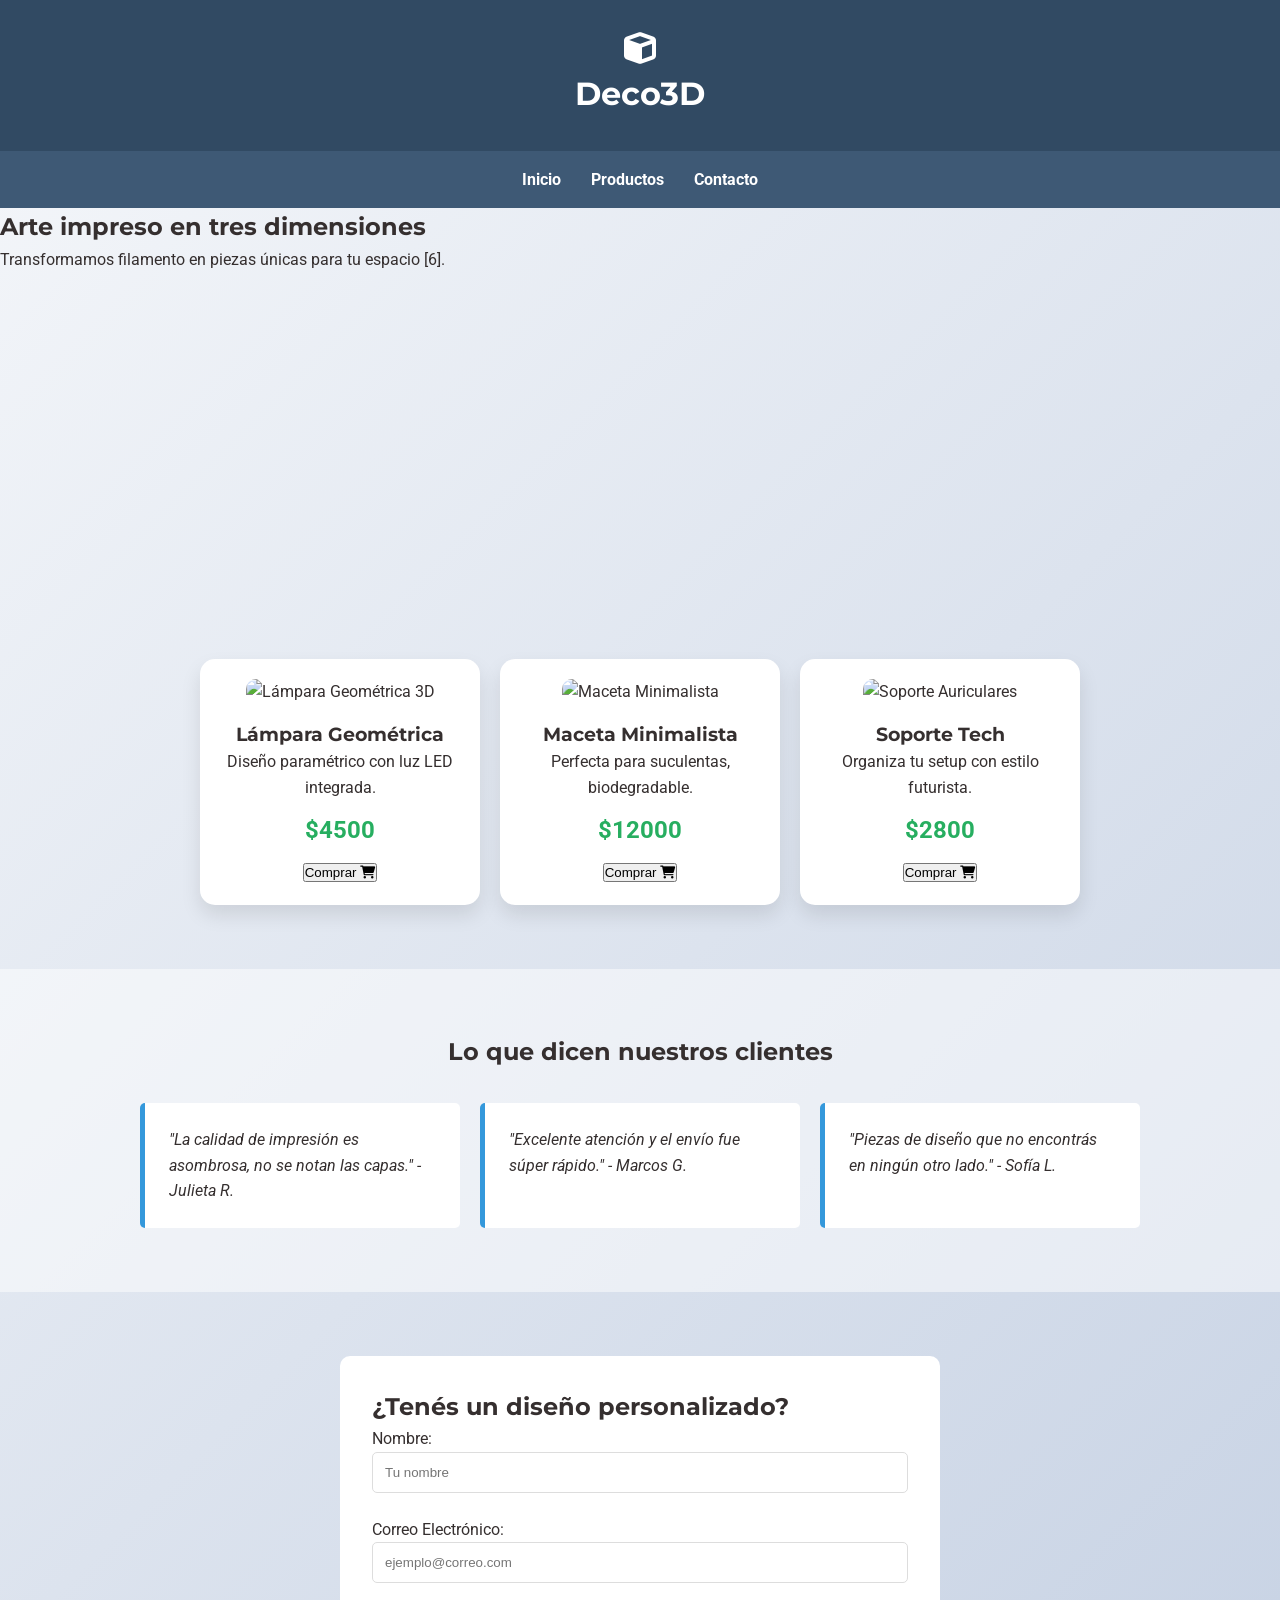
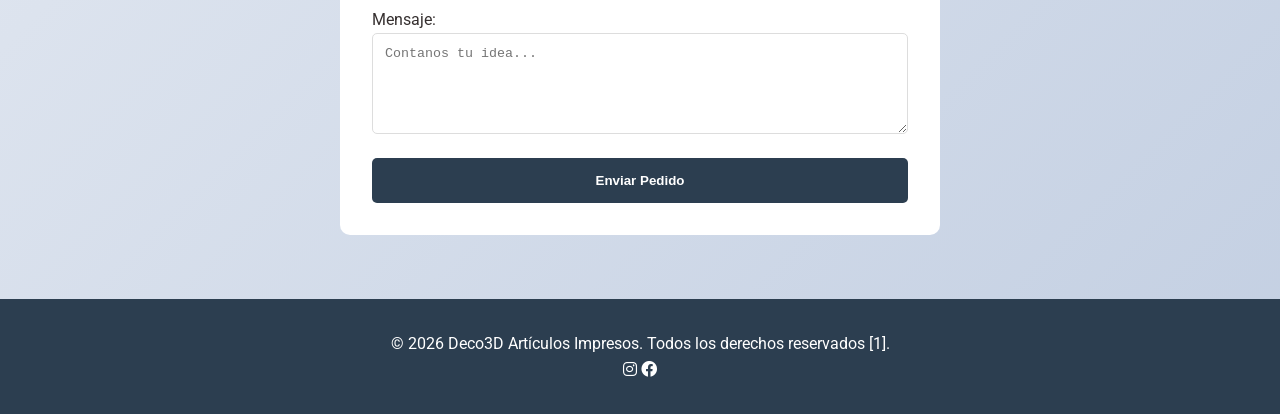
==== deco3d.html @ df53e10d "Add files via upload" ====
<!DOCTYPE html>
<html lang="es">
<head>
    <meta charset="UTF-8">
    <meta name="viewport" content="width=device-width, initial-scale=1.0">
    <title>Deco3D - Innovación en tu Hogar</title>
    <!-- Google Fonts: Roboto para párrafos y Montserrat para títulos -->
    <link href="https://fonts.googleapis.com/css2?family=Montserrat:wght@700&family=Roboto:wght@400&display=swap" rel="stylesheet">
    <!-- Font Awesome para íconos -->
    <link rel="stylesheet" href="https://cdnjs.cloudflare.com/ajax/libs/font-awesome/6.0.0/css/all.min.css">
    <link rel="stylesheet" href="styles.css">
</head>
<body>

    <header class="header">
        <div class="header__logo">
            <i class="fas fa-cube fa-2x"></i>
            <h1>Deco3D</h1>
        </div>
    </header>

    <nav class="navbar">
        <ul class="navbar__list">
            <li><a href="#inicio">Inicio</a></li>
            <li><a href="#productos">Productos</a></li>
            <li><a href="#contacto">Contacto</a></li>
        </ul>
    </nav>

    <main>
        <!-- Sección Inicio con Multimedia -->
        <section id="inicio" class="hero">
            <h2>Arte impreso en tres dimensiones</h2>
            <p>Transformamos filamento en piezas únicas para tu espacio [6].</p>
            <div class="hero__video">
                <!-- Iframe o Video local según preferencia [7, 8] -->
                <iframe width="100%" height="315" src="https://www.youtube.com/embed/dQw4w9WgXcQ" frameborder="0" allowfullscreen></iframe>
            </div>
        </section>

        <!-- Sección Productos con Flexbox -->
        <section id="productos" class="product-grid">
            <article class="card">
                <img src="https://placehold.co/100" alt="Lámpara Geométrica 3D">
                <h3>Lámpara Geométrica</h3>
                <p>Diseño paramétrico con luz LED integrada.</p>
                <span class="price">$4500</span>
                <button class="btn">Comprar <i class="fas fa-shopping-cart"></i></button>
            </article>
            <article class="card">
                <img src="https://placehold.co/200" alt="Maceta Minimalista">
                <h3>Maceta Minimalista</h3>
                <p>Perfecta para suculentas, biodegradable.</p>
                <span class="price">$12000</span>
                <button class="btn">Comprar <i class="fas fa-shopping-cart"></i></button>
            </article>
            <article class="card">
                <img src="https://placehold.co/300" alt="Soporte Auriculares">
                <h3>Soporte Tech</h3>
                <p>Organiza tu setup con estilo futurista.</p>
                <span class="price">$2800</span>
                <button class="btn">Comprar <i class="fas fa-shopping-cart"></i></button>
            </article>
        </section>

        <!-- Sección Reseñas con CSS Grid -->
        <section class="reviews">
            <h2 class="reviews__title">Lo que dicen nuestros clientes</h2>
            <div class="reviews__container">
                <div class="review-item">"La calidad de impresión es asombrosa, no se notan las capas." - Julieta R.</div>
                <div class="review-item">"Excelente atención y el envío fue súper rápido." - Marcos G.</div>
                <div class="review-item">"Piezas de diseño que no encontrás en ningún otro lado." - Sofía L.</div>
            </div>
        </section>

        <!-- Formulario de Contacto con Formspree -->
        <section id="contacto" class="contact-section">
            <h2>¿Tenés un diseño personalizado?</h2>
            <!-- Reemplazar el ID de Formspree por el local [9, 10] -->
            <form action="https://formspree.io/f/tu_id_aqui" method="POST" class="contact-form">
                <label for="nombre">Nombre:</label>
                <input type="text" id="nombre" name="name" required placeholder="Tu nombre">
                
                <label for="email">Correo Electrónico:</label>
                <input type="email" id="email" name="email" required placeholder="ejemplo@correo.com">
                
                <label for="mensaje">Mensaje:</label>
                <textarea id="mensaje" name="message" rows="5" required placeholder="Contanos tu idea..."></textarea>
                
                <button type="submit" class="btn-submit">Enviar Pedido</button>
            </form>
        </section>
    </main>

    <footer class="footer">
        <p>&copy; 2026 Deco3D Artículos Impresos. Todos los derechos reservados [1].</p>
        <div class="footer__social">
            <i class="fab fa-instagram"></i>
            <i class="fab fa-facebook"></i>
        </div>
    </footer>

</body>
</html>
---- styles.css ----
/* Reset y Variables */
* {
    margin: 0;
    padding: 0;
    box-sizing: border-box;
}

body {
    font-family: 'Roboto', sans-serif;
    line-height: 1.6;
    background: linear-gradient(135deg, #f5f7fa 0%, #c3cfe2 100%); /* Fondo degradado [15] */
    color: #352f2f;
}

h1, h2, h3 {
    font-family: 'Montserrat', sans-serif;
}

/* Header y Navbar */
.header {
    background-color: #314a63;
    color: white;
    padding: 2rem;
    text-align: center;
}

.navbar {
    background-color: #3e5975;
    position: sticky; /* Posicionamiento sticky [16] */
    top: 0;
    z-index: 1000;
}

.navbar__list {
    display: flex;
    justify-content: center;
    list-style: none;
    padding: 1rem;
}

.navbar__list a {
    color: white;
    text-decoration: none;
    margin: 0 15px;
    font-weight: bold;
    transition: color 0.3s;
}

.navbar__list a:hover {
    color: #3498db;
}

/* Flexbox para Productos [17] */
.product-grid {
    display: flex;
    flex-wrap: wrap;
    justify-content: center;
    gap: 20px;
    padding: 4rem 2rem;
}

.card {
    background: white;
    border-radius: 15px;
    box-shadow: 0 10px 20px rgba(0,0,0,0.1);
    padding: 20px;
    width: 280px;
    text-align: center;
    transition: transform 0.3s; /* Transición suave [18] */
}

.card:hover {
    transform: translateY(-10px); /* Efecto hover [18] */
}

.card img {
    max-width: 100%;
    border-radius: 10px;
    margin-bottom: 15px;
}

.price {
    display: block;
    font-size: 1.5rem;
    color: #27ae60;
    margin: 10px 0;
    font-weight: bold;
}

/* CSS Grid para Reseñas [19] */
.reviews {
    background-color: rgba(255,255,255,0.5);
    padding: 4rem 2rem;
}

.reviews__title {
    text-align: center;
    margin-bottom: 2rem;
}

.reviews__container {
    display: grid;
    grid-template-columns: repeat(3, 1fr); /* Tres columnas en desktop [20] */
    gap: 20px;
    max-width: 1000px;
    margin: 0 auto;
}

.review-item {
    background: #fff;
    padding: 1.5rem;
    border-left: 5px solid #3498db;
    font-style: italic;
    border-radius: 5px;
}

/* Formulario y Media Queries [21] */
.contact-section {
    max-width: 600px;
    margin: 4rem auto;
    padding: 2rem;
    background: white;
    border-radius: 10px;
}

.contact-form {
    display: flex;
    flex-direction: column;
}

.contact-form input, .contact-form textarea {
    margin-bottom: 1.5rem;
    padding: 12px;
    border: 1px solid #ddd;
    border-radius: 5px;
}

.btn-submit {
    background-color: #2c3e50;
    color: white;
    padding: 15px;
    border: none;
    border-radius: 5px;
    cursor: pointer;
    font-weight: bold;
}

/* Responsividad para móviles [14, 22] */
@media (max-width: 768px) {
    .reviews__container {
        grid-template-columns: 1fr; /* Una sola columna en móviles [22] */
    }
    
    .navbar__list {
        flex-direction: column;
        align-items: center;
    }
    
    .card {
        width: 100%; /* Tarjetas ocupan todo el ancho en móviles */
    }
}

.footer {
    background-color: #2c3e50;
    color: white;
    text-align: center;
    padding: 2rem;
}
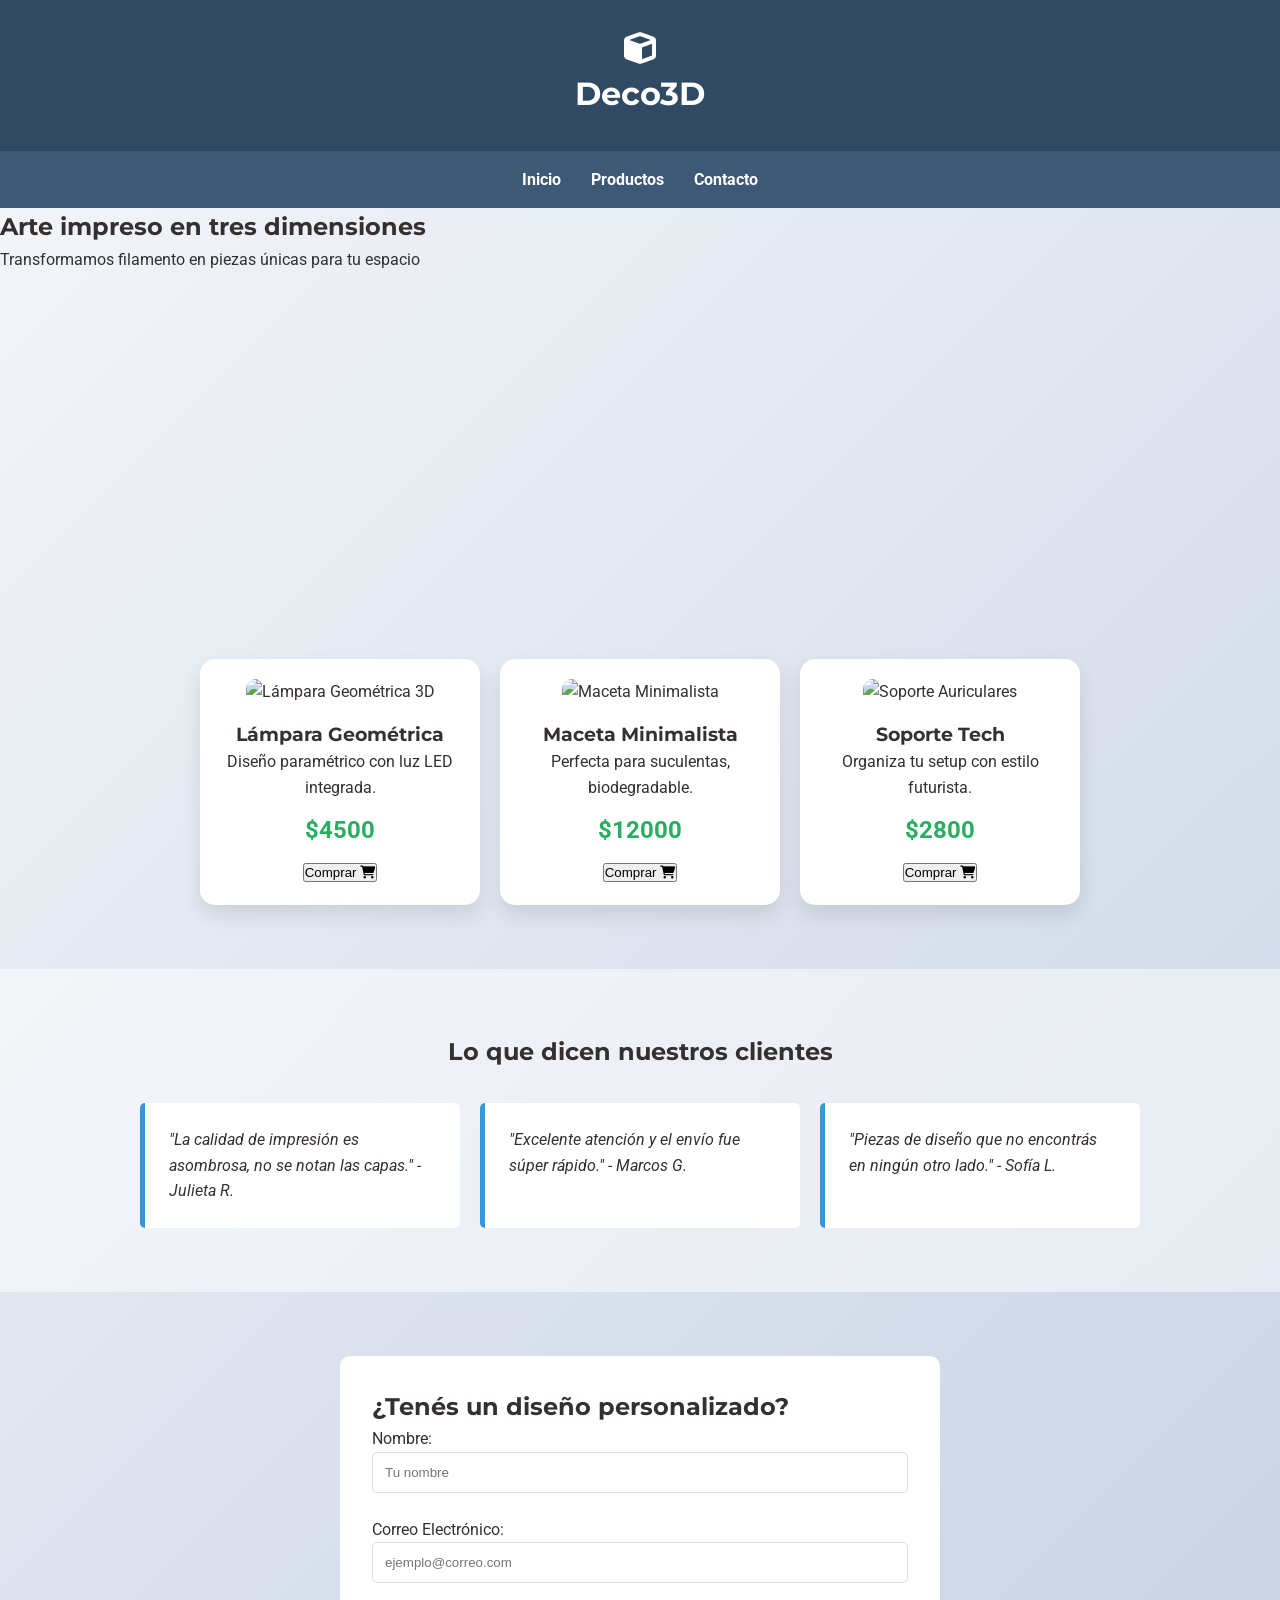
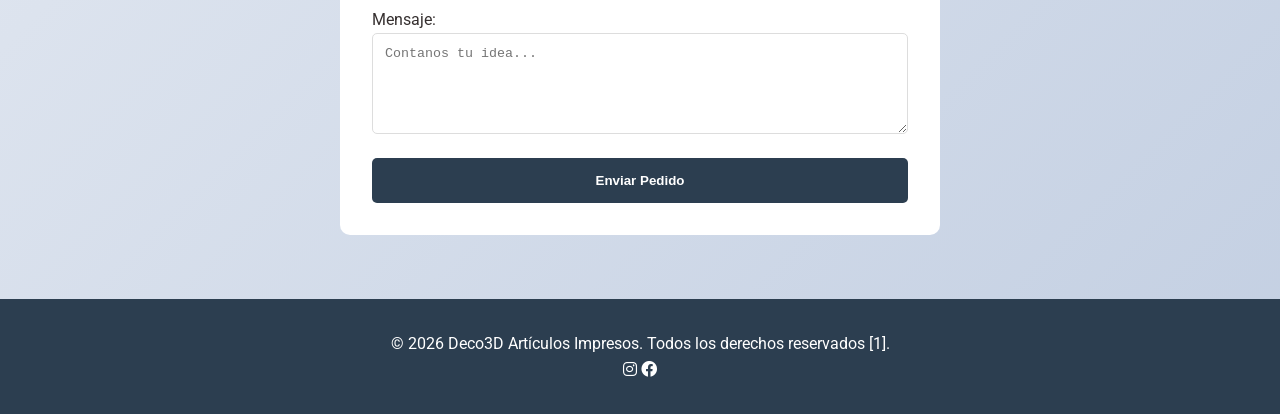
==== commit 1bdf1902: "deco3d.html" ====
--- a/deco3d.html
+++ b/deco3d.html
@@ -31,7 +31,7 @@
         <!-- Sección Inicio con Multimedia -->
         <section id="inicio" class="hero">
             <h2>Arte impreso en tres dimensiones</h2>
-            <p>Transformamos filamento en piezas únicas para tu espacio [6].</p>
+            <p>Transformamos filamento en piezas únicas para tu espacio </p>
             <div class="hero__video">
                 <!-- Iframe o Video local según preferencia [7, 8] -->
                 <iframe width="100%" height="315" src="https://www.youtube.com/embed/dQw4w9WgXcQ" frameborder="0" allowfullscreen></iframe>
@@ -101,4 +101,5 @@
     </footer>
 
 </body>
-</html>+</html>
+</html>
